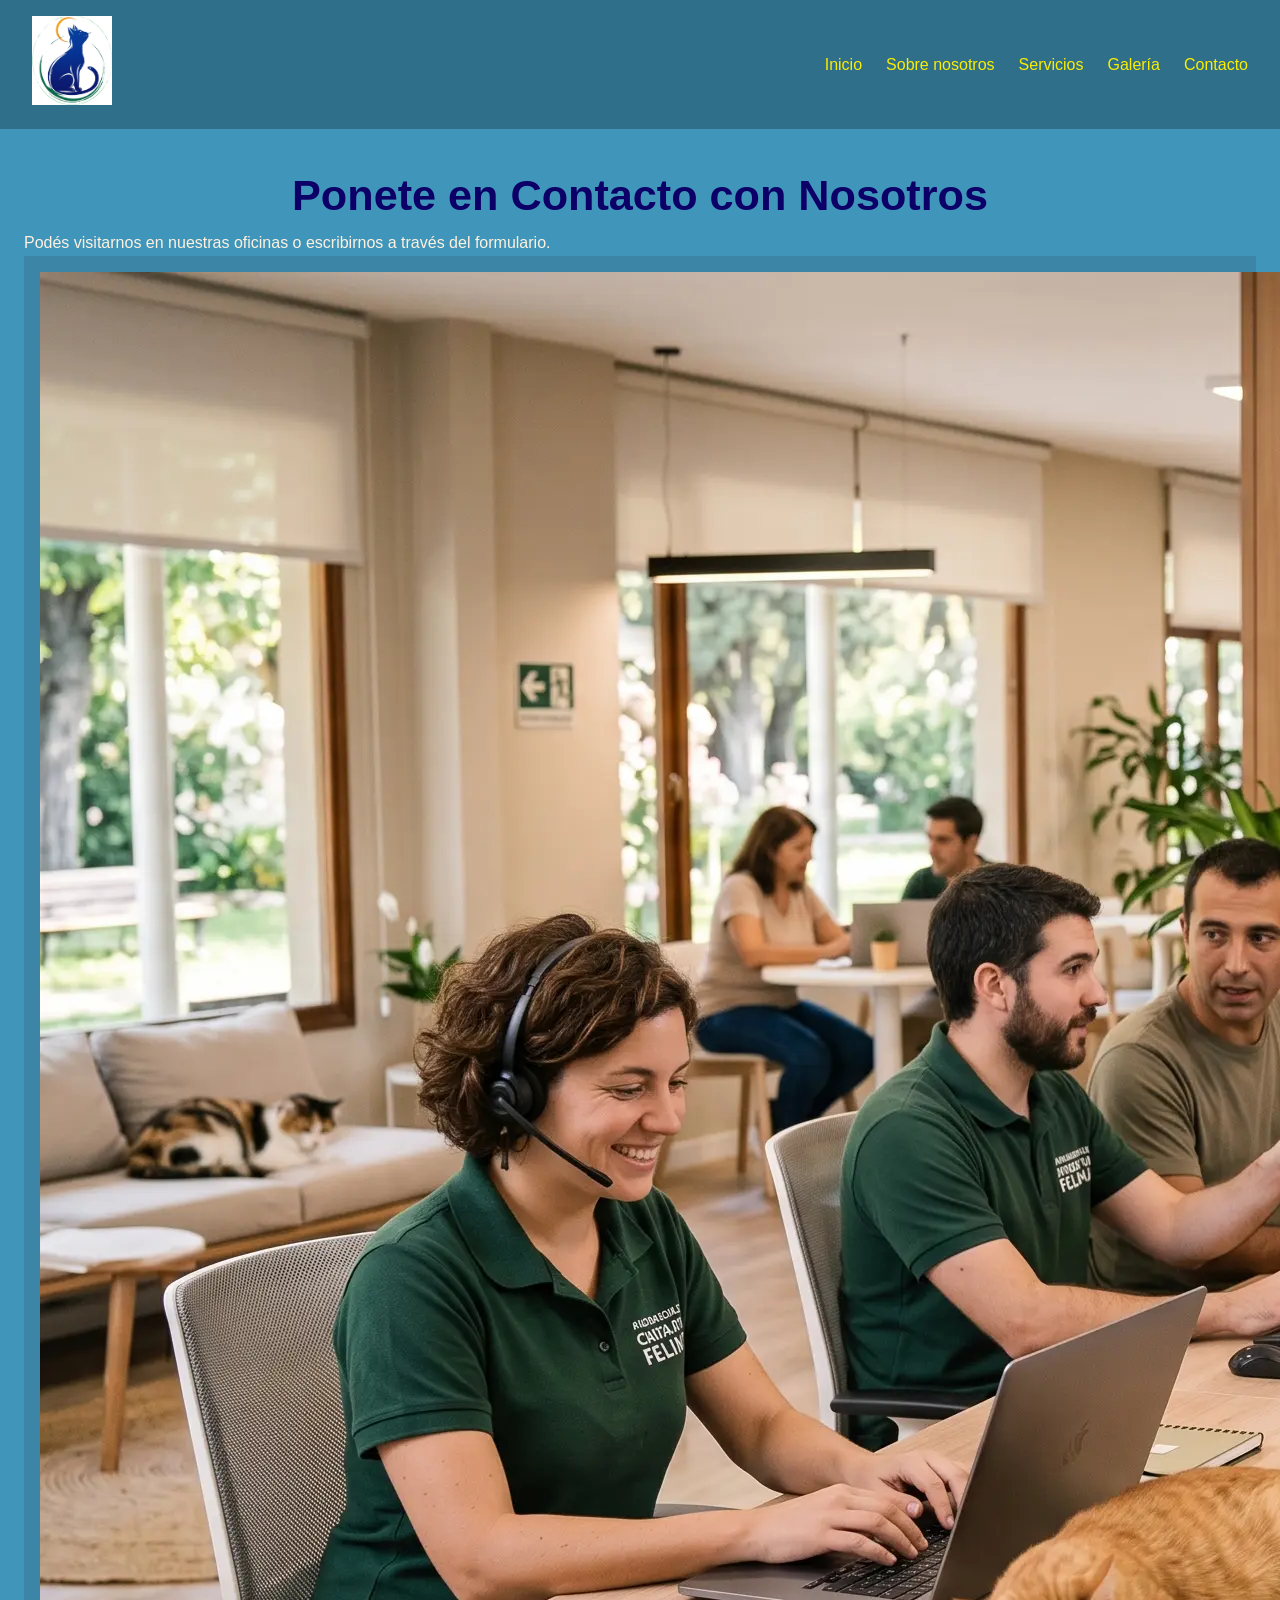
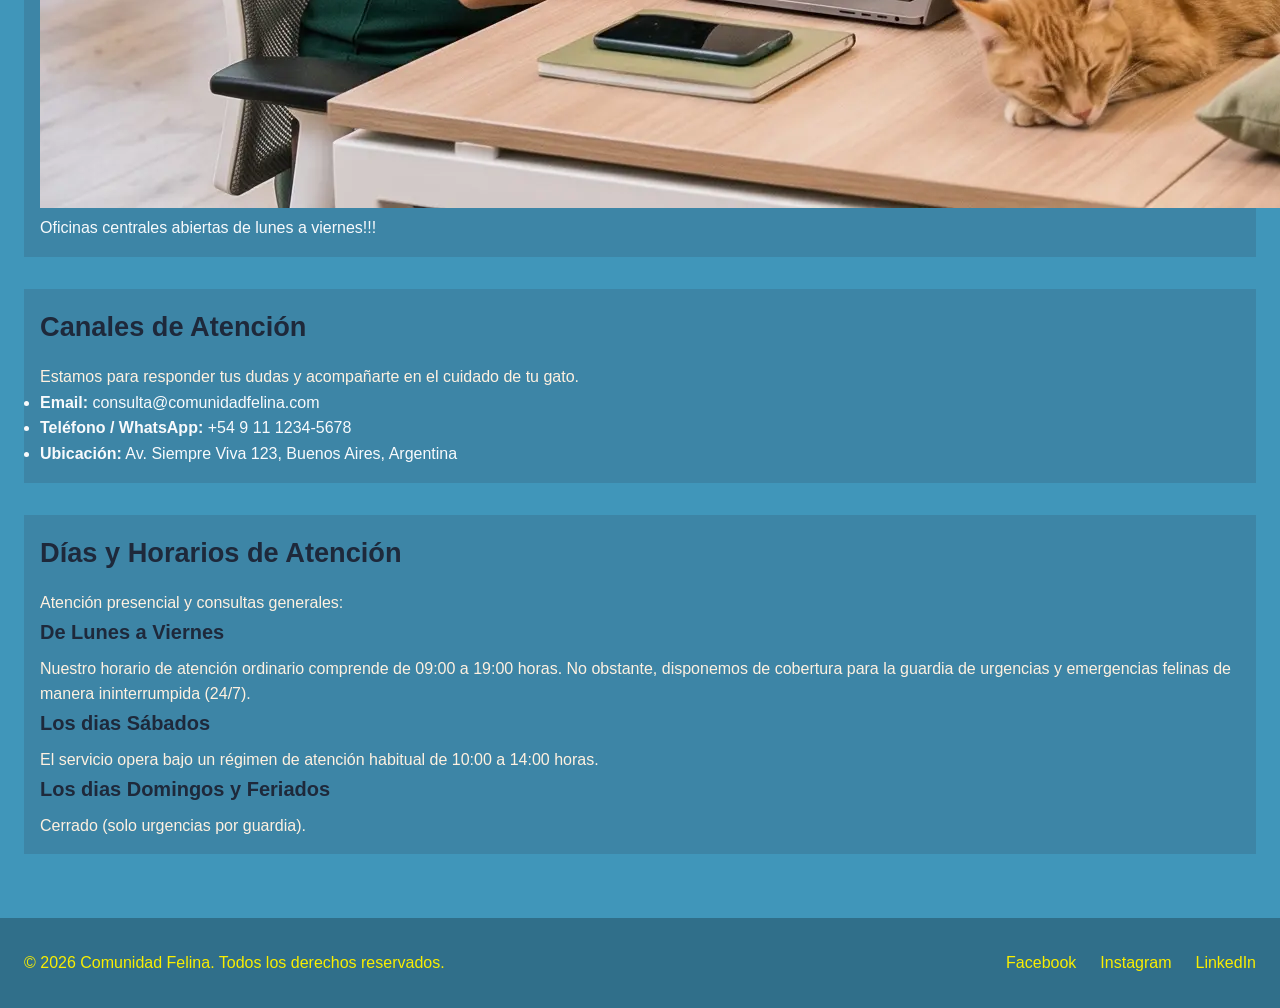
==== practica CSS 1/pages/contacto.html @ 41431d11 "Add files via upload se trabajo el modulo 3 en, index.html y sobre-nosotros.html." ====
<!DOCTYPE html>
<html lang="es">
<head>
  <meta charset="UTF-8" />
  <meta name="viewport" content="width=device-width, initial-scale=1.0" />
  <link rel="stylesheet" href="../styles/style.css">
  <title>Asistencia y Ayuda a tu Felino - Contacto</title>
</head>
<body>
 
  <!-- Encabezado y Navegación -->
  <header>
    <figure>
      <img class="logo-img" src="../imagenes/logo-gats.jpg" width="1509" height="1683" alt="un logo representativo">
    </figure>
    <nav>
      <ul class="nav-ul">
        <li><a href="../index.html">Inicio</a></li>
        <li><a href="./sobre-nosotros.html">Sobre nosotros</a></li>
        <li><a href="./servicios.html">Servicios</a></li>
        <li><a href="./galeria.html">Galería</a></li>
        <li><a href="#">Contacto</a></li>
      </ul>
    </nav>
  </header>

<!-- Contenido Principal -->
<main>
    <h1>Ponete en Contacto con Nosotros</h1>
      <p>Podés visitarnos en nuestras oficinas o escribirnos a través del formulario.</p>
   
      <!-- Sección de Información de Contacto -->
          <!-- IMAGEN AGREGADA POR LA CORRECCION DEL PROFE -->
      <section>
        <figure>
            <img src="../imagenes/serviciostelefonicos.webp" width="2752" height="1536" alt="Fachada de nuestra oficina">
            <figcaption>Oficinas centrales abiertas de lunes a viernes!!!</figcaption>
        </figure>
      </section>
    
    <!-- los canales de atencion --> 
      <section>
        <h2>Canales de Atención</h2>
          <p>Estamos para responder tus dudas y acompañarte en el cuidado de tu gato.</p>
        <ul>
            <li><strong>Email:</strong> consulta@comunidadfelina.com</li>
            <li><strong>Teléfono / WhatsApp:</strong> +54 9 11 1234-5678</li>
            <li><strong>Ubicación:</strong> Av. Siempre Viva 123, Buenos Aires, Argentina</li>
        </ul>
      </section>
    
    <!-- Sección de Horarios -->      <!--lo que se realizo aca es que agrego "ARTICLE" para agrupar contenidos intependientes-->
    <section>
        <h2>Días y Horarios de Atención</h2>
          <p>Atención presencial y consultas generales:</p>

          <article>
            <h3>De Lunes a Viernes</h3>
              <p>Nuestro horario de atención ordinario comprende de 09:00 a 19:00 horas. No obstante, disponemos de cobertura para la guardia de urgencias y emergencias felinas de manera ininterrumpida (24/7).</p>
          </article>
        
          <article>
            <h3>Los dias Sábados</h3>
              <p>El servicio opera bajo un régimen de atención habitual de 10:00 a 14:00 horas.</p>
          </article>

          <article>
            <h3>Los dias Domingos y Feriados</h3>
              <p>Cerrado (solo urgencias por guardia).</p>
          </article>
    </section>
</main>

  <footer>
    <p class="pie-de-pagina">&copy; 2026 Comunidad Felina. Todos los derechos reservados.</p>
    <nav aria-label="Redes sociales">
      <ul class="nav-ul">
        <li><a href="https://www.facebook.com" target="_blank">Facebook</a></li>
        <li><a href="https://www.instagram.com" target="_blank">Instagram</a></li>
        <li><a href="https://www.linkedin.com" target="_blank">LinkedIn</a></li>
      </ul>
    </nav>
  </footer>
</body>
</html>
---- practica CSS 1/styles/style.css ----
* { 
    margin: 0;
    padding: 0;
    box-sizing: border-box;
}

/* 1 rem = 16px. ESTO NO SE CAMBIA */ 
/*  font-family: "Satisfy", cursive; */ 

/* FUENTES Y VARIABLES GLOBALES */ 

@import url('https://fonts.googleapis.com/css2?family=Inter:ital,opsz,wght@0,14..32,100..900;1,14..32,100..900&family=Montserrat:ital,wght@0,100..900;1,100..900&family=Satisfy&display=swap');

/* ESTILOS BASE Y CUERPO (BODY) */

body {
        font-family: "Montserrat", sans-serif;
        line-height: 1.6;
        background-color: #4096ba;
        color: #f8fafc;
     }

/* ENCABEZADO Y NAVEGACIÓN (HEADER, NAV Y FOOTER) */  /* ACA SE APLICO layout flexible */ 

header {
        display: flex;
        justify-content: space-between;
        align-items: center;
        background-color: #306f8a;
        padding: 1rem 2rem;
       }

/* SE AJUSTO LA IMG DEL LOGO */
.logo-img {
    width: 80px;    
    height: auto;
}

/* Lista de enlaces en fila horizontal */
.nav-ul {
    display: flex;
    gap: 1.5rem;
}

.nav-ul li a {
                color: #faee00;
                text-decoration: none;
                font-size: 1rem;
                font-weight: 300;
             }

.nav-ul li {
            list-style: none;
           }

           /* ACA SE APLICO flexible al footer */
footer {
            display: flex;
            justify-content: space-between;
            align-items: center;
            padding: 2rem 1.5rem;
            background-color: #306f8a;
}           

.pie-de-pagina {
                color: #faee00;
                font-size: 1rem;
                font-weight: 300;
               }

/* ACA SE APLICO paddin PARA LOS ESPACIOS */
main {
    padding: 2rem 1.5rem;
}

/* CONTENIDO PRINCIPAL Y TIPOGRAFÍA */

/* se agrego un margin-bottom */

section {
          background-color: #34425533;
          padding: 1rem;
          margin-bottom: 2rem;
        }

h1 {
    color: #0c0068;
    font-size: 2.7rem;
    font-weight: 700;
    text-align: center;
   }

h2 {
    color: #1e293b;
    font-size: 1.7rem;
    font-weight: 600;
    margin-bottom: 1rem;
   }


h3 {
    color: #1e293b;
    font-size: 1.25rem;
    font-weight: 600;
    margin-bottom: 0.5rem;
   }


p {
    font-size: 1rem;
    font-weight: 500;
    color: #fff1e0;
  }

.img-index {
    width: 70%;
    height: auto;
}

/* ACA EN ESTO DEBO MIRAR EL RESTO DE LOS ARCHIVOS PARA VER SI LE AGREGO FLEXBOX CON DIV O SOLAMENTE CLASS */ 

/* se realiza cambios para practicar y colocar un flexbox con un div ya que es el contenedor padre*/ 
/*ESTO ES EN EL ARCHIVO INICIO Y SOBRE NOSOTROS*/
.servicios-lista {
    display: flex;
    justify-content: space-between; 
    align-items: center; 
    gap: 1.5rem;
}
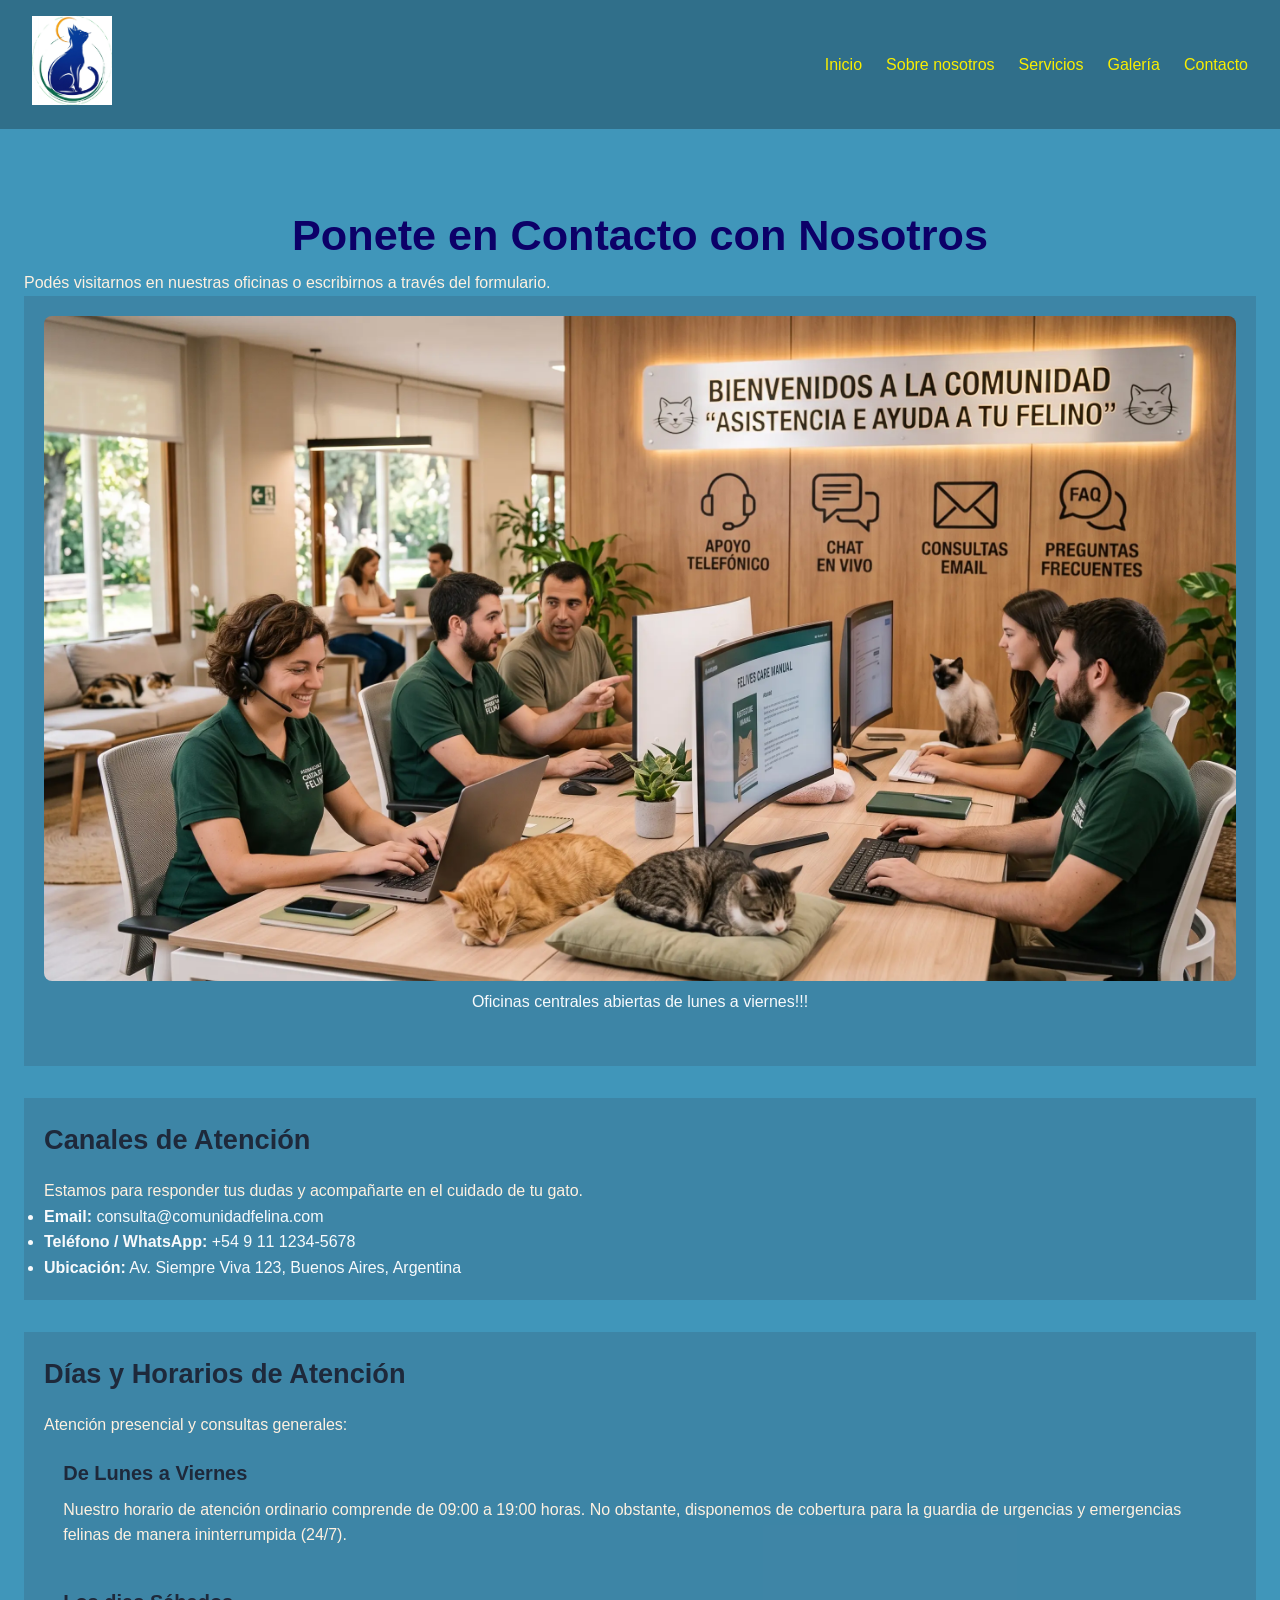
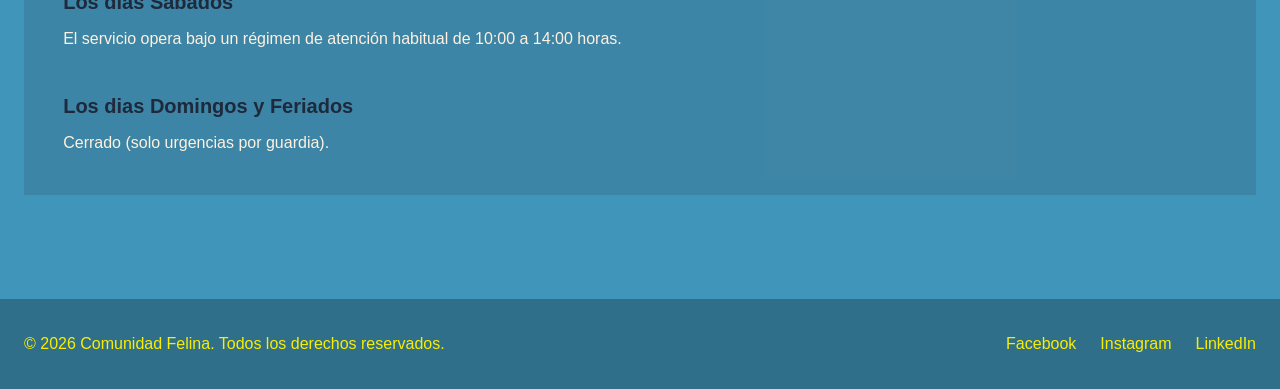
==== commit 99ae6583: "Add files via upload Buenas, lo que se modifico fue el index.html y imagenes.html con lo que pide en" ====
--- a/practica CSS 1/pages/contacto.html
+++ b/practica CSS 1/pages/contacto.html
@@ -11,7 +11,7 @@
   <!-- Encabezado y Navegación -->
   <header>
     <figure>
-      <img class="logo-img" src="../imagenes/logo-gats.jpg" width="1509" height="1683" alt="un logo representativo">
+      <img class="logo-img" src="../imagenes/logo-gats.webp" width="1509" height="1683" alt="un logo representativo">
     </figure>
     <nav>
       <ul class="nav-ul">
@@ -32,8 +32,8 @@
       <!-- Sección de Información de Contacto -->
           <!-- IMAGEN AGREGADA POR LA CORRECCION DEL PROFE -->
       <section>
-        <figure>
-            <img src="../imagenes/serviciostelefonicos.webp" width="2752" height="1536" alt="Fachada de nuestra oficina">
+        <figure class="banner-principal">
+            <img class="img-index" src="../imagenes/serviciostelefonicos.webp" width="2752" height="1536" alt="Fachada de nuestra oficina">
             <figcaption>Oficinas centrales abiertas de lunes a viernes!!!</figcaption>
         </figure>
       </section>
--- a/practica CSS 1/styles/style.css
+++ b/practica CSS 1/styles/style.css
@@ -18,6 +18,14 @@
         line-height: 1.6;
         background-color: #4096ba;
         color: #f8fafc;
+        /* Layout Mobile-First con CSS Grid */
+        display: grid;
+        grid-template-columns: 1fr;
+        grid-template-areas: 
+            "header"
+            "main"
+            "footer";
+            gap: 1.5rem;
      }
 
 /* ENCABEZADO Y NAVEGACIÓN (HEADER, NAV Y FOOTER) */  /* ACA SE APLICO layout flexible */ 
@@ -28,6 +36,7 @@
         align-items: center;
         background-color: #306f8a;
         padding: 1rem 2rem;
+        grid-area: header; /* ACA SE APLICO grid-area para trabajar con el modulo 4 */ 
        }
 
 /* SE AJUSTO LA IMG DEL LOGO */
@@ -60,6 +69,7 @@
             align-items: center;
             padding: 2rem 1.5rem;
             background-color: #306f8a;
+            grid-area: footer;
 }           
 
 .pie-de-pagina {
@@ -71,6 +81,7 @@
 /* ACA SE APLICO paddin PARA LOS ESPACIOS */
 main {
     padding: 2rem 1.5rem;
+    grid-area: main;
 }
 
 /* CONTENIDO PRINCIPAL Y TIPOGRAFÍA */
@@ -79,9 +90,14 @@
 
 section {
           background-color: #34425533;
-          padding: 1rem;
+          padding: 1.25rem;
           margin-bottom: 2rem;
         }
+
+ /* Espaciado interno uniforme en los 4 lados para que tenga mas aire */        
+article {
+    padding: 1.2rem;
+}
 
 h1 {
     color: #0c0068;
@@ -112,23 +128,77 @@
     color: #fff1e0;
   }
 
+  /* esta imagen es del index, con su tamaño respectivo */
 .img-index {
-    width: 70%;
+    width: 100%;
+    max-width: 100%;
     height: auto;
-}
-
-/* ACA EN ESTO DEBO MIRAR EL RESTO DE LOS ARCHIVOS PARA VER SI LE AGREGO FLEXBOX CON DIV O SOLAMENTE CLASS */ 
-
-/* se realiza cambios para practicar y colocar un flexbox con un div ya que es el contenedor padre*/ 
+    display: block;
+    margin: 0 auto 0.5rem auto; 
+    border-radius: 8px;
+}
+
+/* ESTO ES EN EL FIGURE DEL INDEX: Centra el contenedor y el texto de la bienvenida */
+.banner-principal {
+  text-align: center;
+  margin-bottom: 2rem;
+  width: 100%;
+}
+
+/* estas imagen es del archivo galeria */
+.galeria-felina {
+    width: 100%;
+    height: auto; /* En mobile y tablet se ven completas */
+    /*object-fit: cover; Evita que las imágenes se deformen */
+    display: block;
+    border-radius: 4px;
+}
+
+
 /*ESTO ES EN EL ARCHIVO INICIO Y SOBRE NOSOTROS*/
+/* Lista de servicios apilada en mobile */
 .servicios-lista {
     display: flex;
-    justify-content: space-between; 
-    align-items: center; 
+    flex-direction: column; /* Mobile: uno debajo del otro */
     gap: 1.5rem;
 }
 
-
-
-
-
+/* Grilla de galería en 1 sola columna en mobile */
+/* Agregalo en la parte de estilos base */
+.galeria-grid {
+  display: grid;
+  grid-template-columns: 1fr;
+  gap: 1.5rem;
+}
+
+/* ESCRITORIO (MEDIA QUERY - DESKTOPS / PANTALLAS GRANDES) */
+@media (min-width: 1024px) {
+    body {
+    grid-template-columns: 1fr;
+    grid-template-areas:
+      "header"
+      "main"
+      "footer";
+    gap: 2.5rem;
+  }
+  
+/* La galería pasa a 3 columnas */
+  .galeria-grid {
+    grid-template-columns: repeat(3, 1fr);
+    gap: 2rem;
+  }
+
+/* En escritorio todas las fotos toman la misma altura uniforme */  
+  .galeria-felina {
+    height: 400px;
+    object-fit: cover;
+  }
+
+    /* Los servicios pasan a fila horizontal */
+  .servicios-lista {
+    flex-direction: row;
+    justify-content: space-between;
+    align-items: stretch;
+    gap: 1.5rem;
+  }
+}
